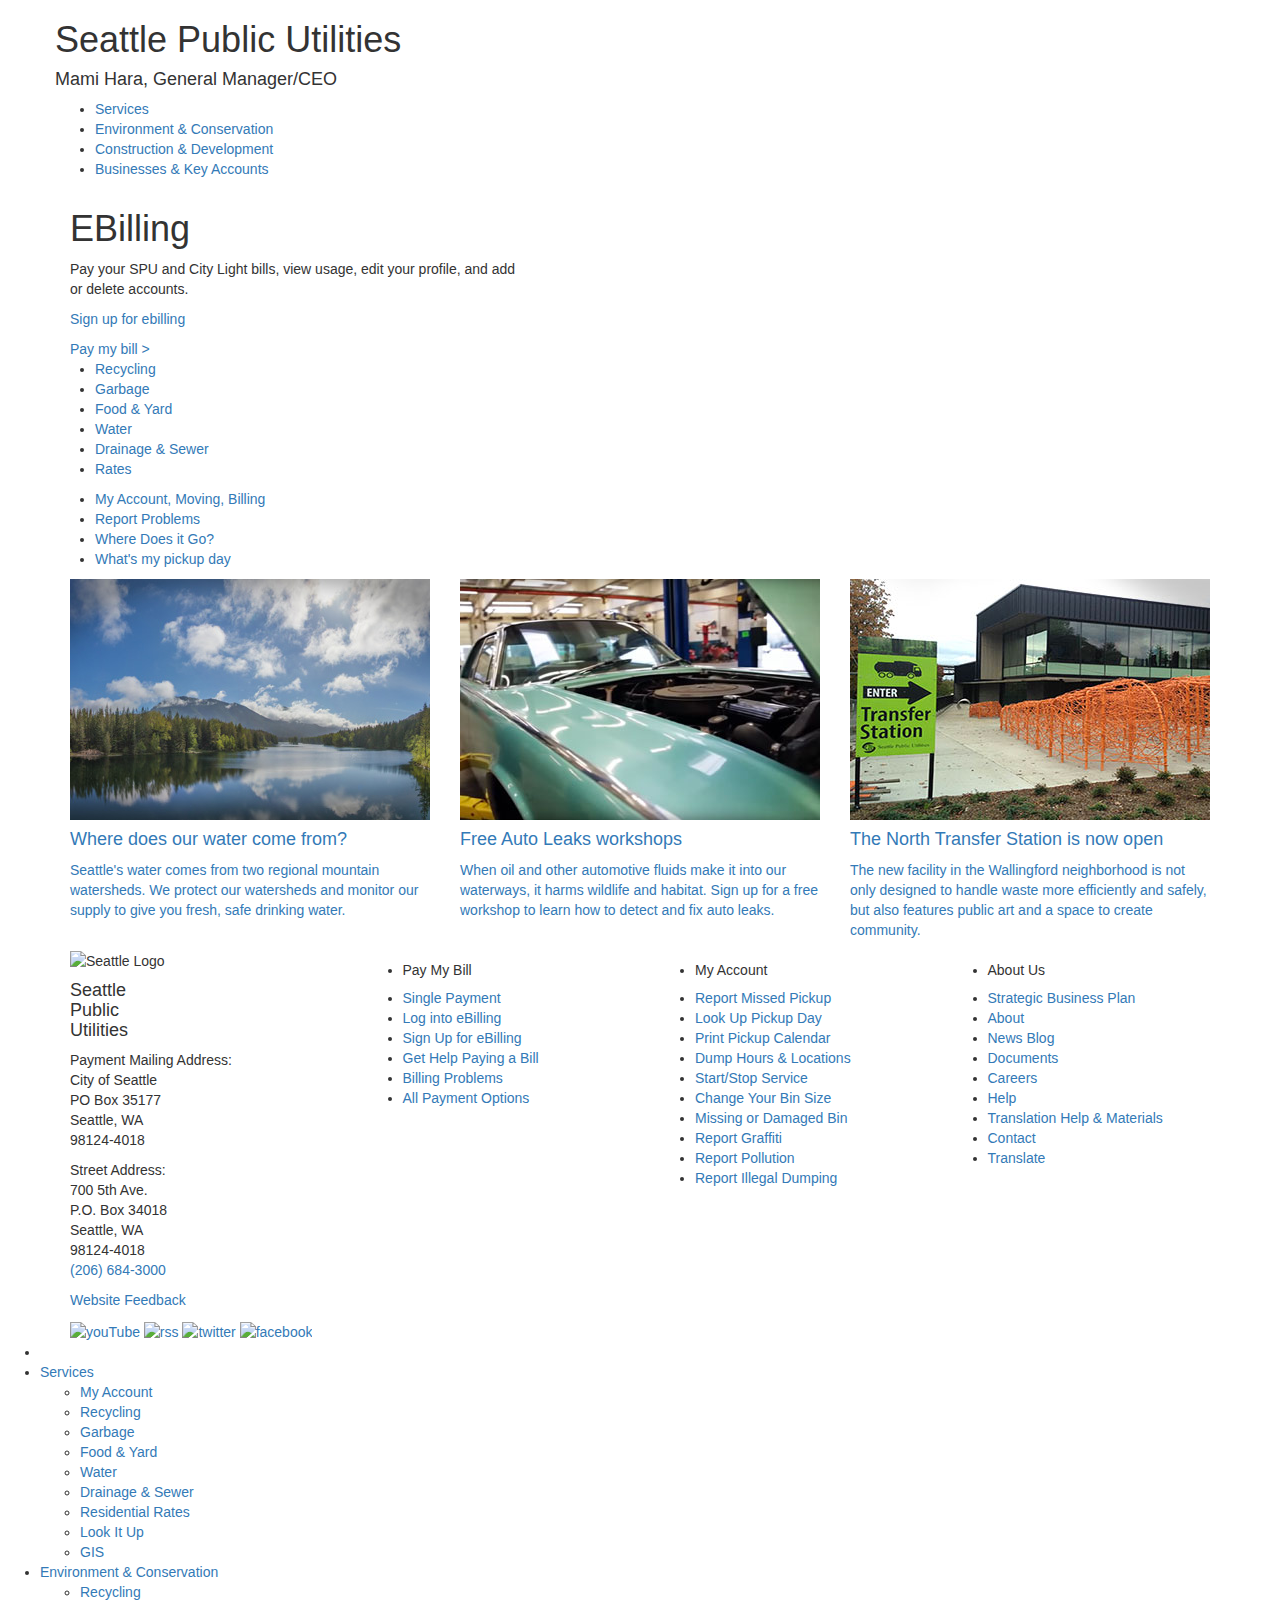
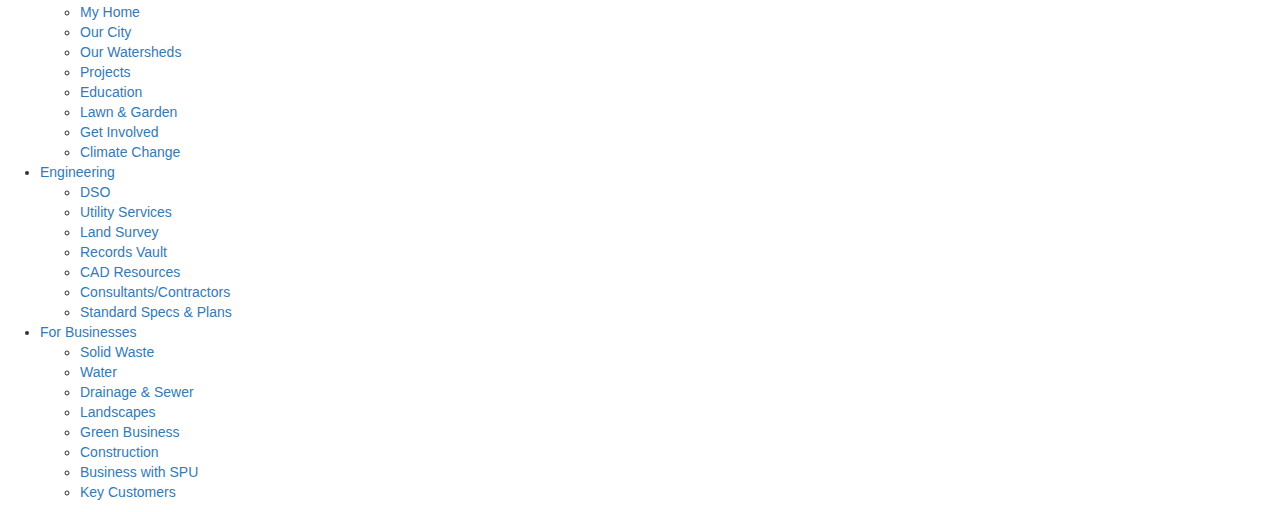
==== index.html @ 9b3a5e85 "nevermind" ====
<!doctype html>
<!--[if lt IE 7]>      <html class="no-js lt-ie9 lt-ie8 lt-ie7" lang=""> <![endif]-->
<!--[if IE 7]>         <html class="no-js lt-ie9 lt-ie8" lang=""> <![endif]-->
<!--[if IE 8]>         <html class="no-js lt-ie9" lang=""> <![endif]-->
<html class="no-js" lang="en-us">
    <head>
        <meta charset="utf-8">
        <meta http-equiv="X-UA-Compatible" content="IE=edge,chrome=1">
        <meta name="viewport" content="width=device-width, initial-scale=1">
        <title>Seattle Public Utilities</title>
        <link rel="stylesheet" href="css/bootstrap.min.css">
        <link rel="stylesheet" href="css/bootstrap-theme.min.css">
        <link rel="stylesheet" href="css/main.css">
        <script type="text/javascript">
            window.jQuery || document.write('<script src="js/vendor/jquery-1.11.2.min.js"><\/script>');
            document.documentElement.className = document.documentElement.className.replace(/\bno-js\b/,'js');
        </script>
        <script src="js/vendor/bootstrap.min.js"></script>
        <script src="js/main.js"></script>
        <script src="https://cdn.optimizely.com/js/6109641258.js"></script>
        <script>
            (function(i,s,o,g,r,a,m){i['GoogleAnalyticsObject']=r;i[r]=i[r]||function(){
            (i[r].q=i[r].q||[]).push(arguments)},i[r].l=1*new Date();a=s.createElement(o),
            m=s.getElementsByTagName(o)[0];a.async=1;a.src=g;m.parentNode.insertBefore(a,m)
            })(window,document,'script','//www.google-analytics.com/analytics.js','ga');

            ga('create', 'UA-32574490-1','seattle.gov');
            ga('create', 'UA-42479108-1','seattle.gov', {'name': 'rollup'});
            // Optimizely Universal Analytics Integration
            window.optimizely = window.optimizely || [];
            window.optimizely.push("activateUniversalAnalytics");
            ga('send', 'pageview');  // spu
            ga('rollup.send', 'pageview');  // Send pageview to rollup tracker.
        </script>
        <!--[if lt IE 9]>
            <script src="http://seattle.gov/util/html5shiv.googlecode.com/svn/trunk/html5.js"></script>
            <script>window.html5 || document.write('<script src="http://seattle.gov/utils/vendor/html5shiv.js"><\/script>')</script>
        <![endif]-->
    </head>
    <body>
        <!--[if lt IE 8]>
            <p class="browserupgrade">You are using an <strong>outdated</strong> browser. Please <a href="http://browsehappy.com/">upgrade your browser</a> to improve your experience.</p>
        <![endif]-->
        <div id="govHeader">
            <div class="container">
                <div class="row hidden-xs">
                    <!--#include virtual="/common/seattleHeader_960.inc"-->
                    <script>
                        //seattle.gov department search
                        $(document).ready(function() {
                            try {
                                whichDept = 'SPU';  //this var is used to pass a unique department identifier to the Google search toggle 
                                whichStyle = 'spu_frontend';
                                $('#deptCollection').prop('checked', true);
                                changeFilter('Dept'); 
                            }
                            catch(e) {
                            }
                        });
                    </script>
                </div>
                <div class="row visible-xs">
                    <div class="col-xs-3" id="govLink">
                        <a href="//www.seattle.gov">Seattle.gov</a>
                    </div>
                </div>
            </div>
        </div>
        <div id="deptHeader">
            <div class="container">
                <div class="row hidden-xs">
                    <div id="director" class="">
                        <h1>Seattle Public Utilities</h1>
                        <h4 class="hidden-sm hidden-xs">Mami Hara, General Manager/CEO</h4>
                    </div>
                    <div  id="primaryNav" class="">
                        <ul class="caps">
                            <li>
                                <a href="services.html">Services</a>
                            </li>
                            <li>
                                <a href="environmentConservation.html">Environment & Conservation</a>
                            </li>
                            <li>
                                <a href="constructionDevelopment.html">Construction & Development</a>
                            </li>
                            <li>
                                <a href="businessesKeyAccounts.html">Businesses & Key Accounts</a>
                            </li>
                        </ul>
                    </div>
                </div>
                <div class="visible-xs">
                    <div class="row">
                        <div class="col-xs-8">
                            <h3>Seattle Public Utilities</h3>
                        </div>
                        <div class="col-xs-4">
                            <a href="http://seattle.gov/util"><span class="fa fa-home fa-3x"><span class="sr-only">Home</span></span></a>
                            <a href="#" id="hamMenuLink"><img id="menuIcon" class="" src="img/menu.svg" alt="menu icon" /></a>
                        </div>
                    </div>
                    <div class="row">
                        <div class="col-xs-12">
                            <form class="form-inline" role="search" method="get" action="http://find.seattle.gov/search">
                                <div id="q" class="input-group">
                                    <label for="qS" class="sr-only">Search</label>
                                    <input id="qS" type="text" class="form-control" name="q" placeholder="What do you need help with?" aria-labeledby="searchButton">
                                    <span class="input-group-btn">
                                        <button id="searchButton" type="submit" class="btn" name="btnSearch" value="Search" onclick="document.forms['googleSearch'].submit()"><span class="fa fa-search"><span class="sr-only">Search</span></span></button>                            
                                    </span>                                                                                              
                                    <input type="hidden" name="client" value="cos_frontend">
                                    <input type="hidden" name="proxystylesheet" value="cos_frontend">
                                    <input type="hidden" name="output" value="xml_no_dtd">
                                </div>
                            </form>
                        </div>
                    </div>
                </div>
            </div>
        </div>
        <div id="main">
            <div class="container">
                <div class="row">
                    <!-- ### start Red Box 
                    <div id="alert" class="col-lg-5 col-md-8">
                        <div id="redbox">
                            <h5>Customer Service Calls</h5>
                            <p>
                                You may experience longer than normal wait times while we transition to our new <a href="http://www.seattle.gov/util/NewBillingSystem/index.htm">customer information and billing system.</a>
                            </p>
                            <h5>Closed Account Bills</h5>
                            <p>
                                My account is closed. <a href="http://www.seattle.gov/util/MyServices/MyAccount/PaymentsandBills/index.htm">Why have I received a bill?</a>
                            </p>
                        </div>
                    </div>
                    ### end Red Box-->
                    <div id="ebill" class="col-lg-5 col-md-8 hidden-xs">
                        <div id="signup">
                            <h1>EBilling</h1>
                            <p>Pay your SPU and City Light bills, view usage,
                            edit your profile, and add or delete accounts.</p>
                            <p><a href="https://secure8.i-doxs.net/SeattleUtilities/Enroll.aspx" target="_blank" class="caps">Sign up <span class="longText">for ebilling</span></a></p>
                        </div>
                        <div id="pay">
                            <a href="https://secure8.i-doxs.net/SeattleUtilities/default.aspx" target="_blank" class="caps">Pay my bill &gt;</a>
                        </div>
                    </div>
                </div>
                <div id="nav-xs" class="col-xs-12 visible-xs">
                    <ul class="nav nav-stacked caps">
                        <li>
                            <a class="pmb" href="https://secure8.i-doxs.net/SeattleUtilities/default.aspx">Pay my bill</a>
                        </li>
                        <li>
                            <a class="sue" href="https://secure8.i-doxs.net/SeattleUtilities/Enroll.aspx">Sign up for ebilling</a>
                        </li>
                        <li>
                            <a href="http://www.seattle.gov/util/MyServices/MyAccount/index.htm">My account, billing & payments</a>
                            <ul class="nav">
                                <li>
                                    <a href="https://secure8.i-doxs.net/SeattleUtilities/default.aspx" target="_blank">Single payment</a>
                                </li>
                                <li>
                                    <a href="http://www.seattle.gov/util/MyServices/MyAccount/index.htm">All payment options</a>
                                </li>
                                <li>
                                    <a href="http://www.seattle.gov/util/MyServices/MyAccount/PaymentsandBills/LoginSignupPaperlessBilling/FAQsPaperlessBilling/index.htm">Online payment basics</a>
                                </li>
                                <li>
                                    <a href="http://www.seattle.gov/util/MyServices/MyAccount/MyBillSeemsTooHigh/index.htm">Billing problems</a>
                                </li>
                                <li>
                                    <a href="http://www.seattle.gov/util/MyServices/MyAccount/PaymentsandBills/Walk-inPaymentLocations/index.htm">Walk-in payment locations</a>
                                </li>
                                <li>
                                    <a href="http://www.seattle.gov/util/MyServices/MyAccount/GetHelpwithUtilityBill/index.htm">Help paying my bill</a>
                                </li>
                                <li>
                                    <a href="http://www.seattle.gov/util/MyServices/Recycling/LookUpCollectionDay/index.htm">Look up collection day</a>
                                </li>
                                <li>
                                    <a href="http://www.seattle.gov/util/MyServices/Garbage/HouseResidentsGarbage/ExtraorBulkyGarbage/index.htm">Extra or bulky garbage</a>
                                </li>
                                <li>
                                    <a href="http://www.seattle.gov/util/MyServices/Garbage/DumpTransferStation/index.htm">Dump hours &amp; locations</a>
                                </li>
                                <li>
                                    <a href="http://www.seattle.gov/util/MyServices/MyAccount/Moving_Change_Your_Account/NewCustomerRequirements/index.htm">New customer information</a>
                                </li>
                                <li>
                                    <a href="http://www.seattle.gov/util/MyServices/MyAccount/Moving_Change_Your_Account/index.htm">Start/stop service</a>
                                </li>
                                <li>
                                    <a href="http://www.seattle.gov/util/MyServices/Garbage/ChangeBinSize/">Change bin size</a>
                                </li>
                            </ul>
                        </li>
                        <li>
                            <a href="http://www.seattle.gov/util/HelpFAQs/index.htm">Report problems</a>
                            <ul class="nav">
                                <li>
                                    <a href="http://www.seattle.gov/util/MyServices/Garbage/ReportMissedCollection/index.htm">Report missed collection</a>
                                </li>
                                <li>
                                    <a href="http://www.seattle.gov/util/MyServices/Garbage/MissingorDamagedBin/index.htm">Missing or damaged bin</a>
                                </li>
                                <li>
                                    <a href="http://www.seattle.gov/util/EnvironmentConservation/OurCity/ReportPollution/index.htm">Report pollution</a>
                                </li>
                                <li>
                                    <a href="http://www2.seattle.gov/util/forms/pluggedDrain/">Report a plugged storm drain</a>
                                </li>
                                <li>
                                    <a href="https://seattle-csrprodcwi.motorolasolutions.com/ServiceRequest.mvc/SRIntakeStep2?id=PUGRAFFI" target="_blank">Report graffiti</a>
                                </li>
                                <li>
                                    <a href="https://seattle-csrprodcwi.motorolasolutions.com/ServiceRequest.mvc/SRIntakeStep2?id=PUILDUMP" target="_blank">Report illegal dumping</a>
                                </li>
                            </ul>
                        </li>
                        <li>
                            <a href="http://www.seattle.gov/util/MyServices/LookItUpWhatsAccepted/index.htm">Where Does it Go?</a>
                        </li>
                    </ul>
                    <ul class="nav nav-stacked caps">
                        <li>
                            <a href="http://www.seattle.gov/util/MyServices/Recycling/LookUpCollectionDay/index.htm">What's my pickup day</a>
                        </li>
                        <li>
                            <a href="services.html">Services</a>
                        </li>
                        <li>
                            <a href="environmentConservation.html">Environment & conservation</a>
                        </li>
                        <li>
                            <a href="constructionDevelopment.html">Construction & development</a>
                        </li>
                        <li>
                            <a href="businessesKeyAccounts.html">Businesses & key accounts</a>
                        </li>
                    </ul>
                </div>
                <div class="row hidden-xs">
                    <div id="navbar">
                        <ul class="caps" id="services">
                            <li>
                                <a href="http://www.seattle.gov/util/MyServices/Recycling">Recycling</a>
                            </li>
                            <li>
                                <a href="http://www.seattle.gov/util/MyServices/Garbage">Garbage</a>
                            </li>
                            <li>
                                <a href="http://www.seattle.gov/util/MyServices/FoodYard">Food & Yard</a>
                            </li>
                            <li>
                                <a href="http://www.seattle.gov/util/MyServices/Water">Water</a>
                            </li>
                            <li>
                                <a href="http://www.seattle.gov/util/MyServices/DrainageSewer">Drainage & Sewer</a>
                            </li>
                            <li>
                               <a href="http://www.seattle.gov/util/MyServices/Rates">Rates</a>
                            </li>
                        </ul>
                        <ul class="caps" id="trans">
                            <li id="navAcct">
                                <a href="#" data-toggle="dropdown" aria-haspopup="true" aria-expanded="false">My Account, Moving, Billing</a>
                                    <ul id="acctDrop" class="dropdown-menu" aria-labelledby="navAcct">
                                        <li>
                                            <a href="https://secure8.i-doxs.net/SeattleUtilities/default.aspx" target="_blank">Single payment</a>
                                        </li>
                                        <li>
                                            <a href="http://www.seattle.gov/util/MyServices/MyAccount/index.htm">All payment options</a>
                                        </li>
                                        <li>
                                            <a href="http://www.seattle.gov/util/MyServices/MyAccount/PaymentsandBills/LoginSignupPaperlessBilling/FAQsPaperlessBilling/index.htm">Online payment basics</a>
                                        </li>
                                        <li>
                                            <a href="http://www.seattle.gov/util/MyServices/MyAccount/MyBillSeemsTooHigh/index.htm">Billing problems</a>
                                        </li>
                                        <li>
                                            <a href="http://www.seattle.gov/util/MyServices/MyAccount/PaymentsandBills/Walk-inPaymentLocations/index.htm">Walk-in payment locations</a>
                                        </li>
                                        <li>
                                            <a href="http://www.seattle.gov/util/MyServices/MyAccount/GetHelpwithUtilityBill/index.htm">Help paying my bill</a>
                                        </li>
                                        <li>
                                            <a href="http://www.seattle.gov/util/MyServices/Recycling/LookUpCollectionDay/index.htm">Look up collection day</a>
                                        </li>
                                        <li>
                                            <a href="http://www.seattle.gov/util/MyServices/Garbage/HouseResidentsGarbage/ExtraorBulkyGarbage/index.htm">Extra or bulky garbage</a>
                                        </li>
                                        <li>
                                            <a href="http://www.seattle.gov/util/MyServices/Garbage/DumpTransferStation/index.htm">Dump hours & locations</a>
                                        </li>
                                        <li>
                                            <a href="http://www.seattle.gov/util/MyServices/MyAccount/Moving_Change_Your_Account/NewCustomerRequirements/index.htm">New customer information</a>
                                        </li>
                                        <li>
                                            <a href="http://www.seattle.gov/util/MyServices/MyAccount/Moving_Change_Your_Account/index.htm">Start/stop service</a>
                                        </li>
                                        <li>
                                            <a href="http://www.seattle.gov/util/MyServices/Garbage/ChangeBinSize/">Change bin size</a>
                                        </li>
                                    </ul>
                            </li>
                            <li id="navReport">
                                <a href="#" data-toggle="dropdown" aria-haspopup="true" aria-expanded="false">Report Problems</a>
                                <ul id="reportDrop" class="dropdown-menu" aria-labelledby="navReport">
                                    <li>
                                        <a href="http://www.seattle.gov/util/MyServices/Garbage/ReportMissedCollection/index.htm">Report missed collection</a>
                                    </li>
                                    <li>
                                        <a href="http://www.seattle.gov/util/MyServices/Garbage/MissingorDamagedBin/index.htm">Missing or damaged bin</a>
                                    </li>
                                    <li>
                                        <a href="http://www.seattle.gov/util/EnvironmentConservation/OurCity/ReportPollution/index.htm">Report pollution</a>
                                    </li>
                                    <li>
                                        <a href="http://www2.seattle.gov/util/forms/pluggedDrain/">Report a plugged storm drain</a>
                                    </li>
                                    <li>
                                        <a href="https://seattle-csrprodcwi.motorolasolutions.com/ServiceRequest.mvc/SRIntakeStep2?id=PUGRAFFI" target="_blank">Report graffiti</a>
                                    </li>
                                    <li>
                                        <a href="https://seattle-csrprodcwi.motorolasolutions.com/ServiceRequest.mvc/SRIntakeStep2?id=PUILDUMP" target="_blank">Report illegal dumping</a>
                                    </li>
                                </ul>
                            </li>
                            <li id="navRid" >
                                <a href="http://www.seattle.gov/util/MyServices/LookItUpWhatsAccepted/index.htm">Where Does it Go?</a>
                            </li>
                            <li id="navPick">
                                <a href="http://www.seattle.gov/util/MyServices/Recycling/LookUpCollectionDay/index.htm">What's my pickup day</a>
                            </li>
                        </ul>
                    </div>
                </div>
            </div>
        </div>
        <div id="promo">
            <div class="container">
                <div class="row">
                    <div class="col-sm-4 item">
                        <a href="http://www.seattle.gov/util/MyServices/Water/AbouttheWaterSystem/WaterSystemOverview/index.htm">
                            <img src="img/promo1.jpg" />
                            <h4>Where does our water come from?</h4>
                            <p class="hidden-sm hidden-xs">
                                Seattle's water comes from two regional mountain watersheds. We protect our watersheds and monitor our supply to give you fresh, safe drinking water.
                            </p>
                        </a>
                    </div>
                    <div class="col-sm-4 item">
                        <a href="http://www.seattle.gov/util/EnvironmentConservation/MyHome/PreventPollution/AutoLeaks/index.htm">
                            <img src="img/promo2.jpg" alt="A car with a popped hood sitting in a shop" />
                            <h4>Free Auto Leaks workshops</h4>
                            <p class="hidden-sm hidden-xs">
                                When oil and other automotive fluids make it into our waterways, it harms wildlife and habitat. Sign up for a free workshop to learn how to detect and fix auto leaks. 
                            </p>
                        </a>
                    </div>
                    <div class="col-sm-4 item">
                        <a href="http://www.seattle.gov/util/MyServices/Garbage/DumpTransferStation/NorthStation/index.htm">
                            <img src="img/promo3.jpg" alt="North Transfer Station entrance and permanent public art" />
                            <h4>The North Transfer Station is now open</h4>
                            <p class="hidden-sm hidden-xs">
                                The new facility in the Wallingford neighborhood is not only designed to handle waste more efficiently and safely, but also features public art and a space to create community. 
                            </p>
                        </a>
                    </div>
                </div>
            </div>
        </div>
        <!--div id="sbp-promo">
            <div class="container">
                <div class="row">
                    <div class="col-sm-4 item">
                        <a href="#">
                            <img src="img/promo-sbp.jpg" alt="Seattle skyline" />
                        </a>
                    </div>
                    <div class="col-sm-8">
                        <a href="#">
                            <h4>Strategic Business Plan Update 2017</h4>
                            <p class="hidden-xs">
                                Maecenas tempor efficitur ante ut tempor. Quisque rutrum dolor varius, dapibus eros at, vehicula arcu. Nam arcu nisl, sagittis ut ornare ut, commodo ac augue. Etiam vehicula ac felis sit amet rhoncus. Praesent arcu lectus, fringilla non semper vel, porttitor eget elit. Quisque enim ex, facilisis ut est id, varius aliquam risus. Curabitur fringilla tortor a interdum sollicitudin. Fusce porttitor nibh libero, ac vulputate eros interdum eu. Curabitur quis scelerisque mi.
                            </p>
                            <p class="hidden-xs">
                                Sed nisi odio, fringilla ut risus non, rhoncus fermentum mi. Etiam id fringilla nibh. Suspendisse sit amet urna urna. Curabitur commodo feugiat posuere. Nunc rutrum consectetur magna id pellentesque. Sed augue leo, faucibus quis mattis nec, finibus id.
                            </p>
                            <p class="hidden-xs">
                                Nunc lacus magna, congue quis nulla tristique, tristique dictum lorem. Nunc id nulla vestibulum, luctus dui ac, hendrerit eros.
                            </p>
                        </a>
                    </div>
                </div>
            </div>
        </div-->
        <div id="footer">
            <div class="container">
                <div class="row">
                    <div id="branding" class="col-md-3">
                        <div class="row">
                            <div class="col-xs-12">
                                <img id="logo" src="http://www.seattle.gov/images/2015_img/logo_bw.png" alt="Seattle Logo">
                                <h4>
                                    Seattle<br>
                                    Public<br>
                                    Utilities
                                </h4>
                            </div>
                        </div>
                        <div class="row">
                            <div id="address" class="col-lg-12">        
                                <p>
                                    Payment Mailing Address:<br />
                                    City of Seattle<br />
                                    PO Box 35177<br />
                                    Seattle, WA<br />
                                    98124-4018
                                </p>
                                <p>
                                    Street Address:<br />
                                    700 5th Ave.<br />
                                    P.O. Box 34018<br />
                                    Seattle, WA<br />
                                    98124-4018<br />
                                    <a href="tel:206-684-3000" onclick="ga('send', 'event', 'phoneLink', 'click', 'Afooter');">(206) 684-3000</a>
                                </p>
                            </div>
                        </div>
                        <div id="socialMedia">
                            <p><a href="mailto:webteam.spu@seattle.gov">Website Feedback</a></p>
                            <a href="http://www.youtube.com/SeattleUtilities" target="_blank"><img alt="youTube" src="http://seattle.gov/util/cs/groups/public/@spu/documents/webproductionfile/3_036022.png"></a>                 
                            <a href="http://atyourservice.seattle.gov/feed/" target="_blank"><img alt="rss" src="http://seattle.gov/util/cs/groups/public/@spu/documents/webproductionfile/3_036024.png"></a>
                            <a href="http://twitter.com/seattlespu" target="_blank"><img alt="twitter" src="http://seattle.gov/util/cs/groups/public/@spu/documents/webproductionfile/3_036027.png"></a>
                            <a href="http://www.facebook.com/SeattlePublicUtilities" target="_blank"><img alt="facebook" src="http://seattle.gov/util/cs/groups/public/@spu/documents/webproductionfile/3_036023.png"></a>
                        </div>
                    </div>
                    <div class="col-md-3 footerCat">
                        <ul>
                            <li>
                                <h5 class="caps">Pay My Bill</h5>
                            </li>
                            <li>
                                <a target="_blank" href="https://secure8.i-doxs.net/SeattleUtilities/default.aspx">Single Payment</a>
                            </li>
                            <li>
                                <a href="https://secure8.i-doxs.net/SeattleUtilities/default.aspx" target="_blank">Log into eBilling</a>
                            </li>
                            <li>
                                <a target="_blank" href="https://secure8.i-doxs.net/SeattleUtilities/Enroll.aspx">Sign Up for eBilling</a>
                            </li>
                            <li>
                                <a href="http://www.seattle.gov/util/MyServices/MyAccount/GetHelpwithUtilityBill/index.htm">Get Help Paying a Bill</a>
                            </li>
                            <li>
                                <a href="http://www.seattle.gov/util/MyServices/MyAccount/MyBillSeemsTooHigh/index.htm">Billing Problems</a>
                            </li>
                            <li>
                                <a href="http://www.seattle.gov/util/MyServices/MyAccount/index.htm">All Payment Options</a>
                            </li>
                        </ul>
                    </div>
                    <div class="col-md-3 footerCat">
                        <ul>
                            <li>
                                <h5 class="caps">My Account</h5>
                            </li>
                            <li>
                                <a href="http://www.seattle.gov/util/MyServices/Garbage/ReportMissedCollection/index.htm">Report Missed Pickup</a>
                            </li>
                            <li>
                                <a href="http://www.seattle.gov/util/MyServices/Recycling/LookUpCollectionDay/index.htm">Look Up Pickup Day</a>
                            </li>
                            <li>
                                <a href="http://www.seattle.gov/util/warp/CollectionCalendar/Index?Print=true" target="_blank">Print Pickup Calendar</a>
                            </li>
                            <li>
                                <a href="http://www.seattle.gov/util/MyServices/Garbage/DumpTransferStation/index.htm">Dump Hours & Locations</a>
                            </li>
                            <li>
                                <a href="http://www.seattle.gov/util/MyServices/MyAccount/Moving_Change_Your_Account/index.htm">Start/Stop Service</a>
                            </li>
                            <li>
                                <a href="http://www.seattle.gov/util/MyServices/Garbage/ChangeBinSize/">Change Your Bin Size</a>
                            </li>
                            <li>
                                <a href="http://www.seattle.gov/util/MyServices/Garbage/MissingorDamagedBin/index.htm">Missing or Damaged Bin</a>
                            </li>
                            <li>
                                <a href="https://seattle-csrprodcwi.motorolasolutions.com/ServiceRequest.mvc/SRIntakeStep2?id=PUGRAFFI" target="_blank">Report Graffiti</a>
                            </li>
                            <li>
                                <a href="http://www.seattle.gov/util/EnvironmentConservation/OurCity/ReportPollution/index.htm">Report Pollution</a>
                            </li>
                            <li>
                                <a target="_blank" href="https://seattle-csrprodcwi.motorolasolutions.com/ServiceRequest.mvc/SRIntakeStep2?id=PUILDUMP">Report Illegal Dumping</a>
                            </li>
                        </ul>
                    </div>
                    <div class="col-md-3 footerCat">
                        <ul>
                            <li>
                                <h5 class="caps">About Us</h5>
                            </li>
                            <li>
                                <a href="http://www.seattle.gov/util/AboutUs/StrategicBusinessPlan/index.htm">Strategic Business Plan</a>
                            </li>
                            <li>
                                <a href="http://www.seattle.gov/util/AboutUs/index.htm">About</a>
                            </li>
                            <li>
                                <a href="http://atyourservice.seattle.gov/">News Blog</a>
                            </li>
                            <li>
                                <a href="http://www.seattle.gov/util/Documents/index.htm">Documents</a>
                            </li>
                            <li>
                                <a href="http://www.seattle.gov/util/AboutUs/Careers/index.htm">Careers</a>
                            </li>
                            <li>
                                <a href="http://www.seattle.gov/util/HelpFAQs/index.htm">Help</a>
                            </li>
                            <li>
                                <a href="http://www.seattle.gov/util/Translations/index.htm">Translation Help & Materials</a>
                            </li>
                            <li>
                                <a href="http://www.seattle.gov/util/AboutUs/ContactUs/index.htm">Contact</a>
                            </li>
                            <li>        
                                <a id="showTranslate" href="#">Translate</a>
                                <div id="gTranslate"></div>
                            </li>
                        </ul>
                    </div>
                </div>
            </div>
        </div>
        <div id="overlay" class=""></div>
        <div id="hamNavCont">
            <ul id="hamNav" role="navigation">
                <li class="dismiss">
                    <a href="#" ><span class="fa fa-times pull-right"><span class="sr-only">Close</span></span></a>
                </li>
                <li>        
                    <a href="services.html">Services</a>
                    <ul>                    
                        <li>        
                            <a href="http://www.seattle.gov/util/MyServices/MyAccount/index.htm">My Account</a>
                        </li>
                        
                        <li>        
                            <a href="http://www.seattle.gov/util/MyServices/Recycling">Recycling</a>
                        </li>
                        
                        <li>        
                            <a href="http://www.seattle.gov/util/MyServices/Garbage">Garbage</a>
                        </li>
                        
                        <li>        
                            <a href="http://www.seattle.gov/util/MyServices/FoodYard">Food &amp; Yard</a>
                        </li>
                        
                        <li>        
                            <a href="http://www.seattle.gov/util/MyServices/Water">Water</a>
                        </li>
                        
                        <li>        
                            <a href="http://www.seattle.gov/util/MyServices/DrainageSewer">Drainage &amp; Sewer</a>
                        </li>
                        
                        <li>        
                            <a href="http://www.seattle.gov/util/MyServices/Rates/index.htm">Residential Rates</a>
                        </li>
                        
                        <li>        
                            <a href="http://www.seattle.gov/util/MyServices/LookItUpWhatsAccepted/index.htm">Look It Up</a>
                        </li>
                        
                        <li>        
                            <a href="http://www.seattle.gov/util/MyServices/GIS/index.htm">GIS</a>
                        </li>
                    </ul>
                </li>   
                <li>        
                    <a href="environmentConservation.html">Environment &amp; Conservation</a>
                    <ul>
                        <li>        
                            <a href="http://www.seattle.gov/util/MyServices/Recycling">Recycling</a>
                        </li>
                        
                        <li>        
                            <a href="http://www.seattle.gov/util/EnvironmentConservation/MyHome/index.htm">My Home</a>
                        </li>
                        
                        <li>        
                            <a href="http://www.seattle.gov/util/EnvironmentConservation/OurCity/index.htm">Our City</a>
                        </li>
                        
                        <li>        
                            <a href="http://www.seattle.gov/util/EnvironmentConservation/OurWatersheds/index.htm">Our Watersheds</a>
                        </li>
                        
                        <li>        
                            <a href="http://www.seattle.gov/util/EnvironmentConservation/Projects/index.htm">Projects</a>
                        </li>
                        
                        <li>        
                            <a href="http://www.seattle.gov/util/EnvironmentConservation/Education/index.htm">Education</a>
                        </li>
                        
                        <li>        
                            <a href="http://www.seattle.gov/util/EnvironmentConservation/MyLawnGarden/index.htm">Lawn &amp; Garden</a>
                        </li>
                        
                        <li>        
                            <a href="http://www.seattle.gov/util/EnvironmentConservation/GetInvolved/index.htm">Get Involved</a>
                        </li>
                        
                        <li>        
                            <a href="http://www.seattle.gov/util/EnvironmentConservation/ClimateChangeProgram/index.htm">Climate Change</a>
                        </li>
                    </ul>
                </li>   
                <li>        
                    <a href="constructionDevelopment.html">Engineering</a>
                    <ul>
                        <li>        
                            <a href="http://www.seattle.gov/util/Engineering/DevelopmentServicesOffice/index.htm">DSO</a>
                        </li>
                        
                        <li>        
                            <a href="http://www.seattle.gov/util/Engineering/Obtain_Utility_Services/index.htm">Utility Services</a>
                        </li>
                        
                        <li>        
                            <a href="http://www.seattle.gov/util/Engineering/LandSurveyServices/index.htm">Land Survey</a>
                        </li>
                        
                        <li>        
                            <a href="http://www.seattle.gov/util/Engineering/Records_Vault/index.htm">Records Vault</a>
                        </li>
                        
                        <li>        
                            <a href="http://www.seattle.gov/util/Engineering/CAD_Resources/index.htm">CAD Resources</a>
                        </li>
                        
                        <li>        
                            <a href="http://www.seattle.gov/util/Engineering/Consulting_Resources/index.htm">Consultants/Contractors</a>
                        </li>
                        
                        <li>        
                            <a href="http://www.seattle.gov/util/Engineering/StandardSpecsPlans/index.htm">Standard Specs &amp; Plans</a>
                        </li>
                    </ul>
                </li>   
                <li>        
                    <a href="businessesKeyAccounts.html">For Businesses</a>
                    <ul>
                        <li>        
                            <a href="http://www.seattle.gov/util/ForBusinesses/SolidWaste/index.htm">Solid Waste</a>
                        </li>
                        
                        <li>        
                            <a href="http://www.seattle.gov/util/ForBusinesses/Water" title="Water For Businesses">Water</a>
                        </li>
                        
                        <li>        
                            <a href="http://www.seattle.gov/util/ForBusinesses/DrainageSewerBusinesses/index.htm" title="Drainage & Sewer for Businesses">Drainage &amp; Sewer</a>
                        </li>
                        
                        <li>        
                            <a href="http://www.seattle.gov/util/ForBusinesses/Landscapes/index.htm">Landscapes</a>
                        </li>
                        
                        <li>        
                            <a href="http://www.seattle.gov/util/ForBusinesses/GreenYourBusiness/index.htm">Green Business</a>
                        </li>
                        
                        <li>        
                            <a href="http://www.seattle.gov/util/ForBusinesses/Construction/index.htm">Construction</a>
                        </li>
                        
                        <li>        
                            <a href="http://www.seattle.gov/util/ForBusinesses/BusinesswithSPU/index.htm">Business with SPU</a>
                        </li>
                        
                        <li>        
                            <a href="http://www.seattle.gov/util/ForBusinesses/KeyAccounts/index.htm">Key Customers</a>
                        </li>
                    </ul>
                </li>
            </ul>
        </div>
    </body>
</html>
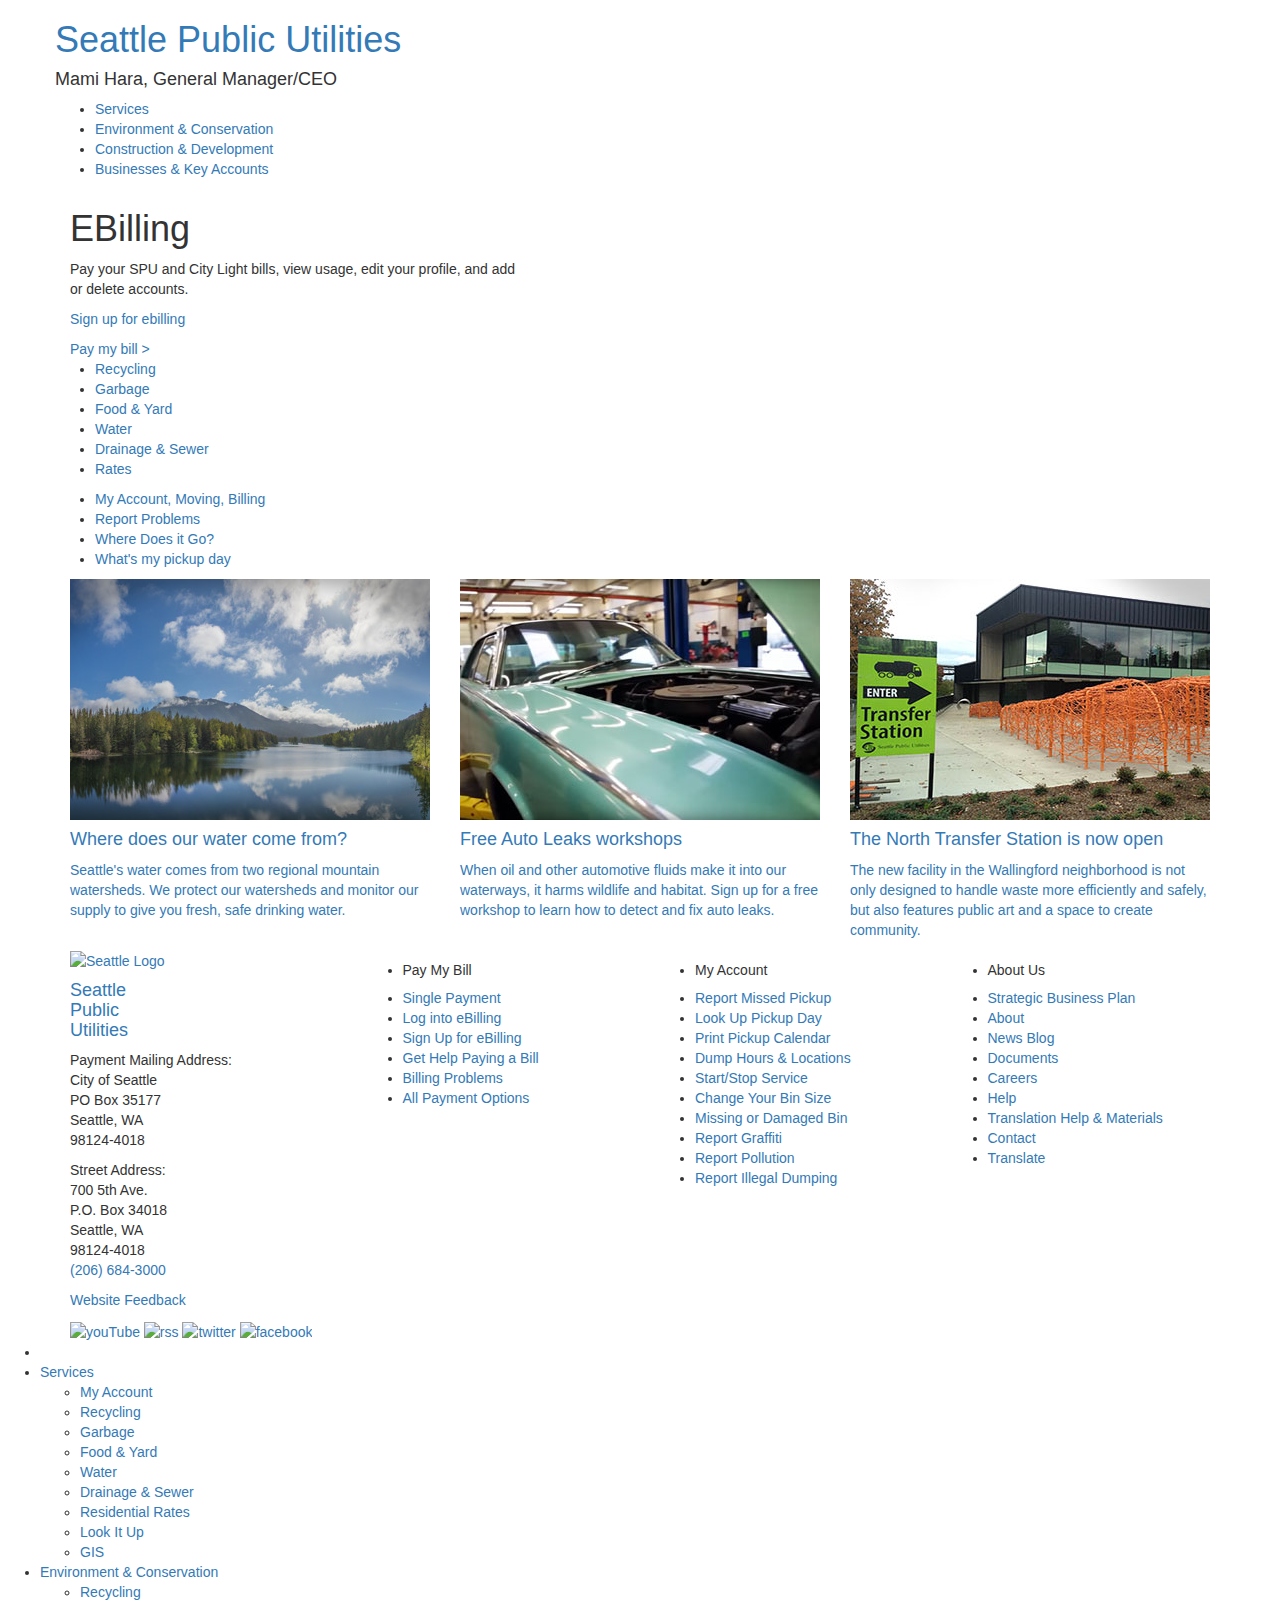
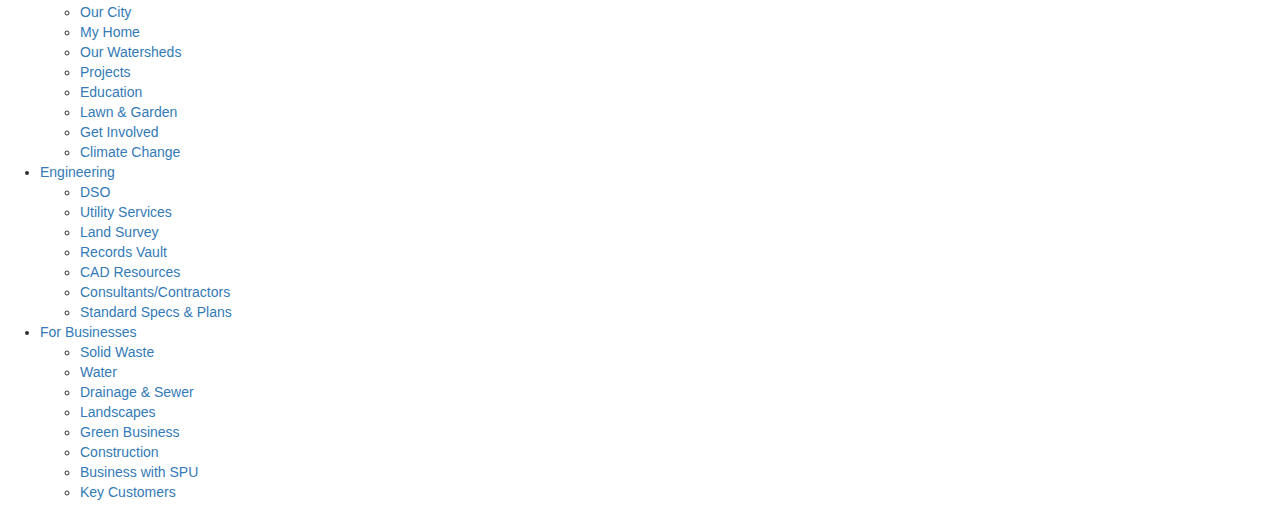
==== commit 3e8313b6: "Branding links and nav update" ====
--- a/index.html
+++ b/index.html
@@ -70,7 +70,7 @@
             <div class="container">
                 <div class="row hidden-xs">
                     <div id="director" class="">
-                        <h1>Seattle Public Utilities</h1>
+                        <h1><a href="http://www.seattle.gov/util/">Seattle Public Utilities</a></h1>
                         <h4 class="hidden-sm hidden-xs">Mami Hara, General Manager/CEO</h4>
                     </div>
                     <div  id="primaryNav" class="">
@@ -404,11 +404,12 @@
                     <div id="branding" class="col-md-3">
                         <div class="row">
                             <div class="col-xs-12">
-                                <img id="logo" src="http://www.seattle.gov/images/2015_img/logo_bw.png" alt="Seattle Logo">
-                                <h4>
+                                <a href="http://www.seattle.gov/util/"><img id="logo" src="http://www.seattle.gov/images/2015_img/logo_bw.png" alt="Seattle Logo"></a>
+                                <h4><a href="http://www.seattle.gov/util/">
                                     Seattle<br>
                                     Public<br>
                                     Utilities
+                                    </a>
                                 </h4>
                             </div>
                         </div>
@@ -591,13 +592,13 @@
                         <li>        
                             <a href="http://www.seattle.gov/util/MyServices/Recycling">Recycling</a>
                         </li>
-                        
+
+                        <li>        
+                            <a href="http://www.seattle.gov/util/EnvironmentConservation/OurCity/index.htm">Our City</a>
+                        </li>
+
                         <li>        
                             <a href="http://www.seattle.gov/util/EnvironmentConservation/MyHome/index.htm">My Home</a>
-                        </li>
-                        
-                        <li>        
-                            <a href="http://www.seattle.gov/util/EnvironmentConservation/OurCity/index.htm">Our City</a>
                         </li>
                         
                         <li>        
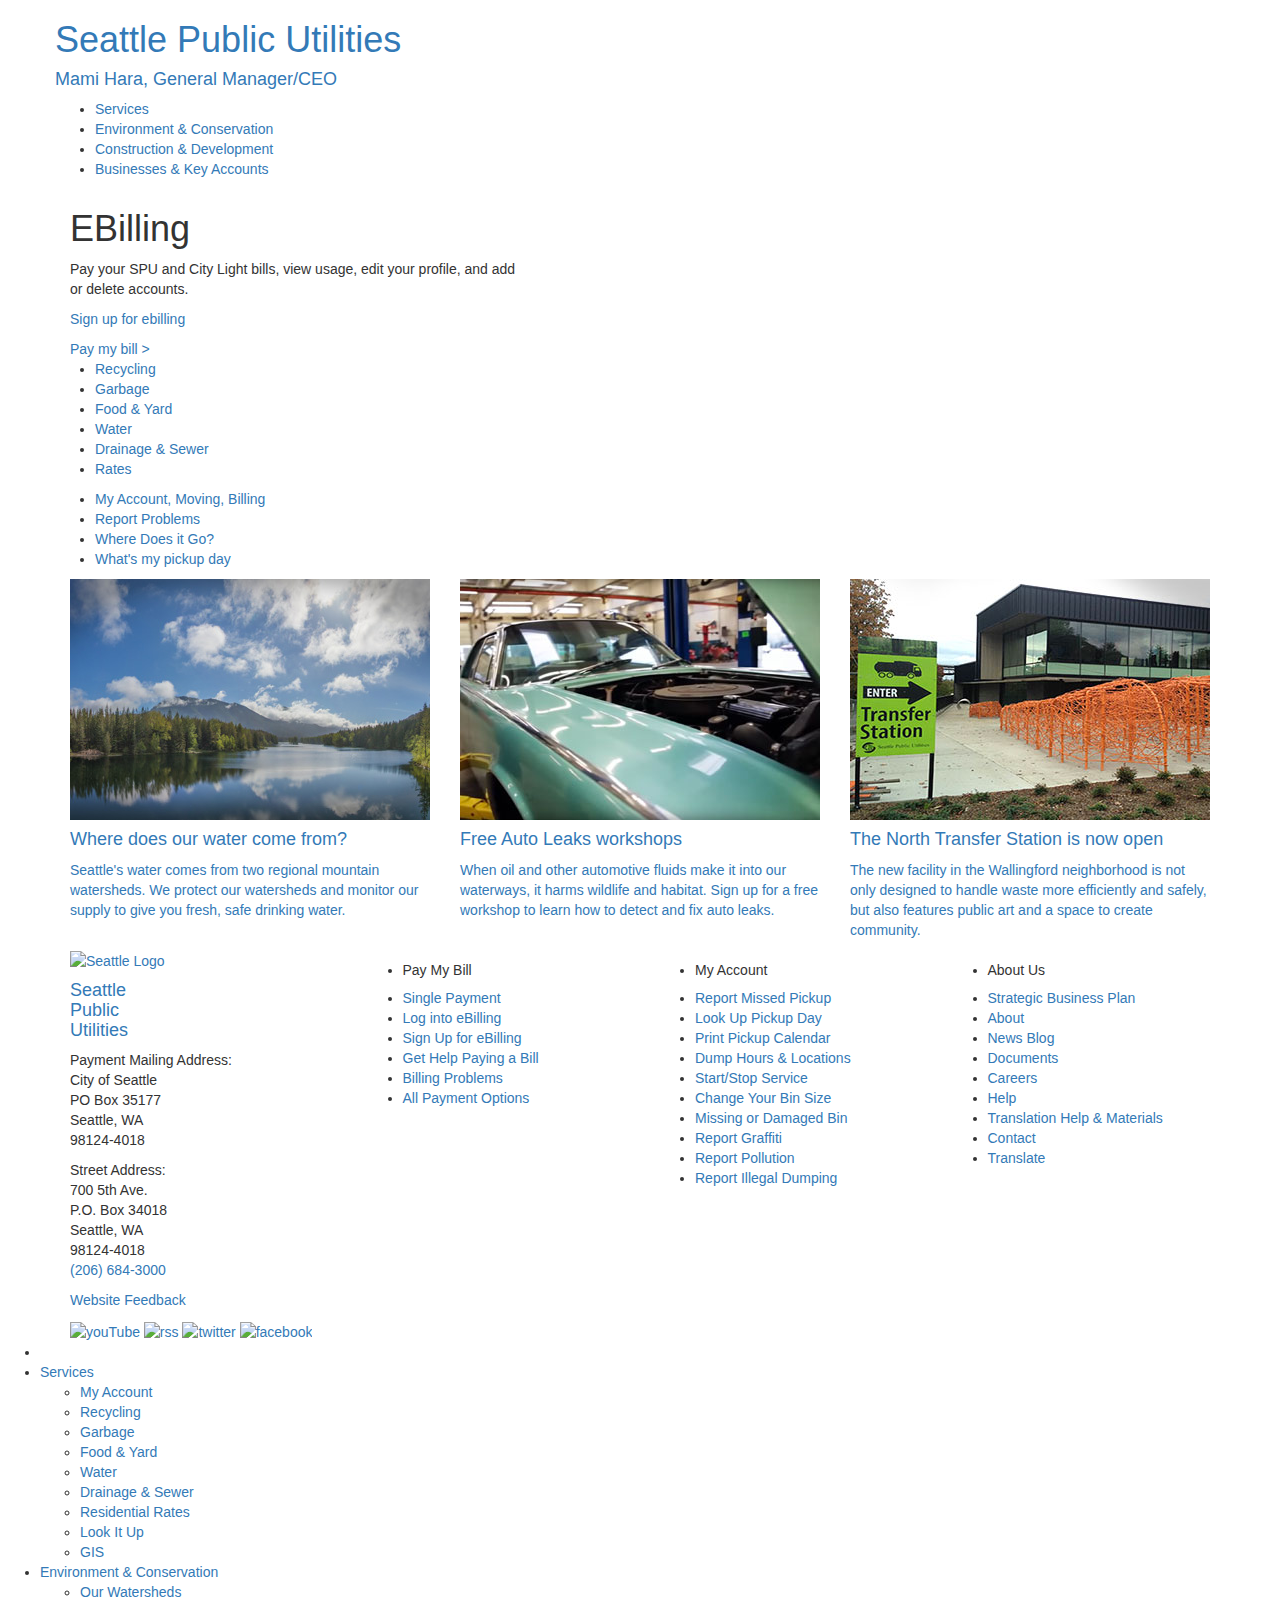
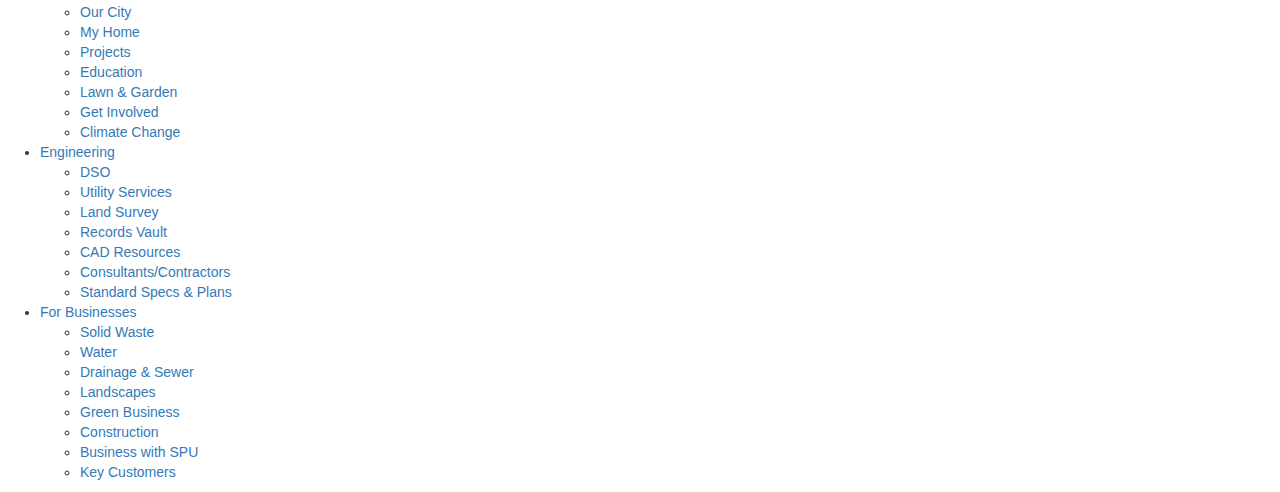
==== commit 2bdd3d85: "More link and nav update" ====
--- a/index.html
+++ b/index.html
@@ -71,7 +71,7 @@
                 <div class="row hidden-xs">
                     <div id="director" class="">
                         <h1><a href="http://www.seattle.gov/util/">Seattle Public Utilities</a></h1>
-                        <h4 class="hidden-sm hidden-xs">Mami Hara, General Manager/CEO</h4>
+                        <h4 class="hidden-sm hidden-xs"><a href="http://www.seattle.gov/util/">Mami Hara, General Manager/CEO</a></h4>
                     </div>
                     <div  id="primaryNav" class="">
                         <ul class="caps">
@@ -590,19 +590,15 @@
                     <a href="environmentConservation.html">Environment &amp; Conservation</a>
                     <ul>
                         <li>        
-                            <a href="http://www.seattle.gov/util/MyServices/Recycling">Recycling</a>
+                            <a href="http://www.seattle.gov/util/EnvironmentConservation/OurWatersheds/index.htm">Our Watersheds</a>
+                        </li>
+                        
+                        <li>        
+                            <a href="http://www.seattle.gov/util/EnvironmentConservation/OurCity/index.htm">Our City</a>
                         </li>
 
                         <li>        
-                            <a href="http://www.seattle.gov/util/EnvironmentConservation/OurCity/index.htm">Our City</a>
-                        </li>
-
-                        <li>        
                             <a href="http://www.seattle.gov/util/EnvironmentConservation/MyHome/index.htm">My Home</a>
-                        </li>
-                        
-                        <li>        
-                            <a href="http://www.seattle.gov/util/EnvironmentConservation/OurWatersheds/index.htm">Our Watersheds</a>
                         </li>
                         
                         <li>        
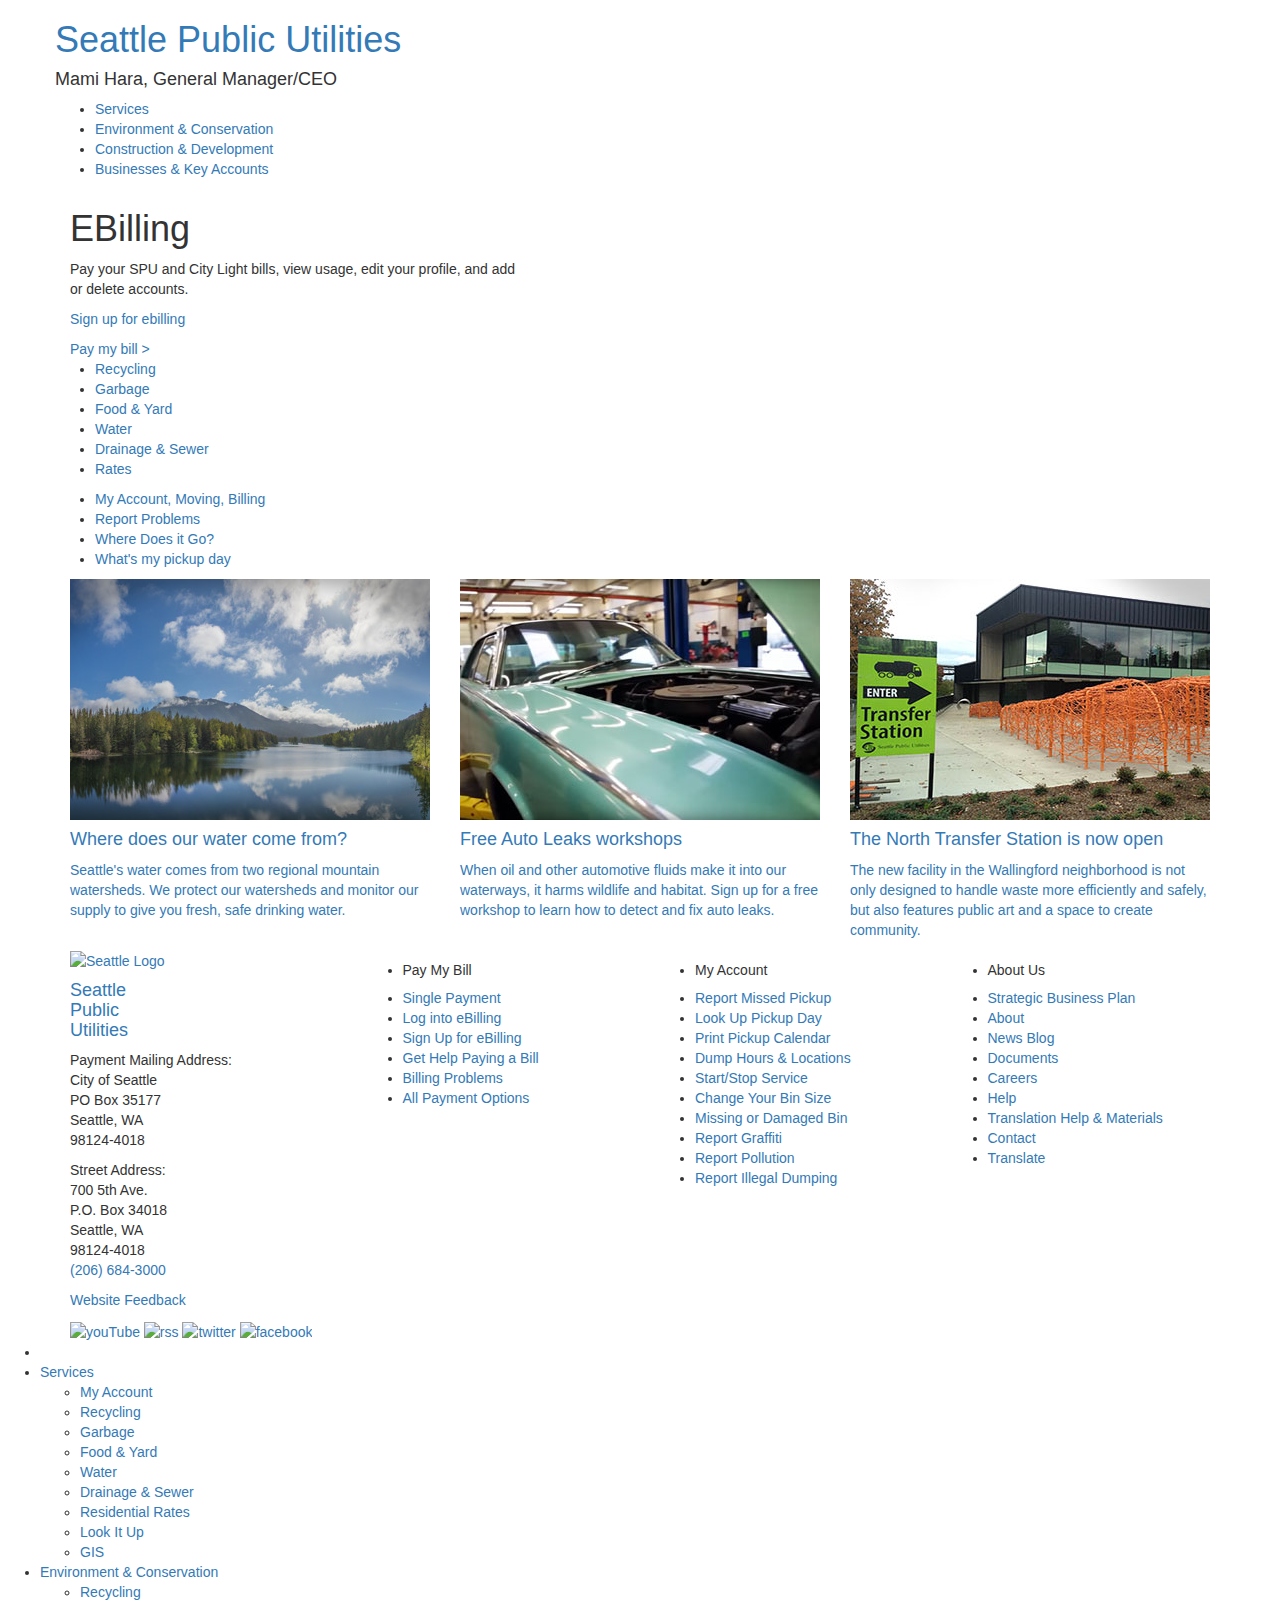
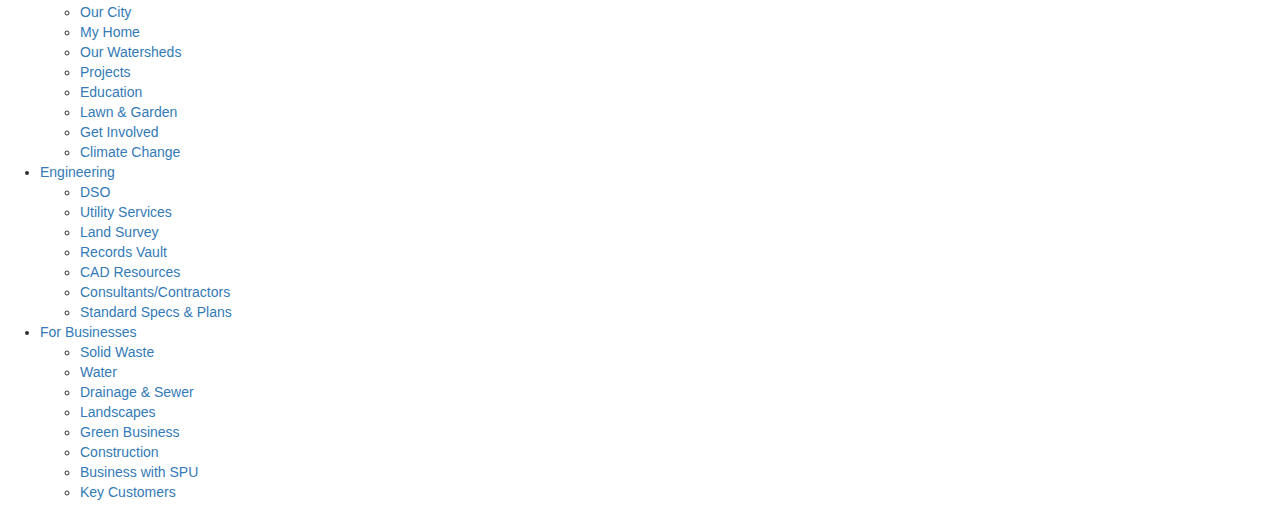
==== commit 50443646: "Revert "More link and nav update"" ====
--- a/index.html
+++ b/index.html
@@ -71,7 +71,7 @@
                 <div class="row hidden-xs">
                     <div id="director" class="">
                         <h1><a href="http://www.seattle.gov/util/">Seattle Public Utilities</a></h1>
-                        <h4 class="hidden-sm hidden-xs"><a href="http://www.seattle.gov/util/">Mami Hara, General Manager/CEO</a></h4>
+                        <h4 class="hidden-sm hidden-xs">Mami Hara, General Manager/CEO</h4>
                     </div>
                     <div  id="primaryNav" class="">
                         <ul class="caps">
@@ -590,15 +590,19 @@
                     <a href="environmentConservation.html">Environment &amp; Conservation</a>
                     <ul>
                         <li>        
+                            <a href="http://www.seattle.gov/util/MyServices/Recycling">Recycling</a>
+                        </li>
+
+                        <li>        
+                            <a href="http://www.seattle.gov/util/EnvironmentConservation/OurCity/index.htm">Our City</a>
+                        </li>
+
+                        <li>        
+                            <a href="http://www.seattle.gov/util/EnvironmentConservation/MyHome/index.htm">My Home</a>
+                        </li>
+                        
+                        <li>        
                             <a href="http://www.seattle.gov/util/EnvironmentConservation/OurWatersheds/index.htm">Our Watersheds</a>
-                        </li>
-                        
-                        <li>        
-                            <a href="http://www.seattle.gov/util/EnvironmentConservation/OurCity/index.htm">Our City</a>
-                        </li>
-
-                        <li>        
-                            <a href="http://www.seattle.gov/util/EnvironmentConservation/MyHome/index.htm">My Home</a>
                         </li>
                         
                         <li>        
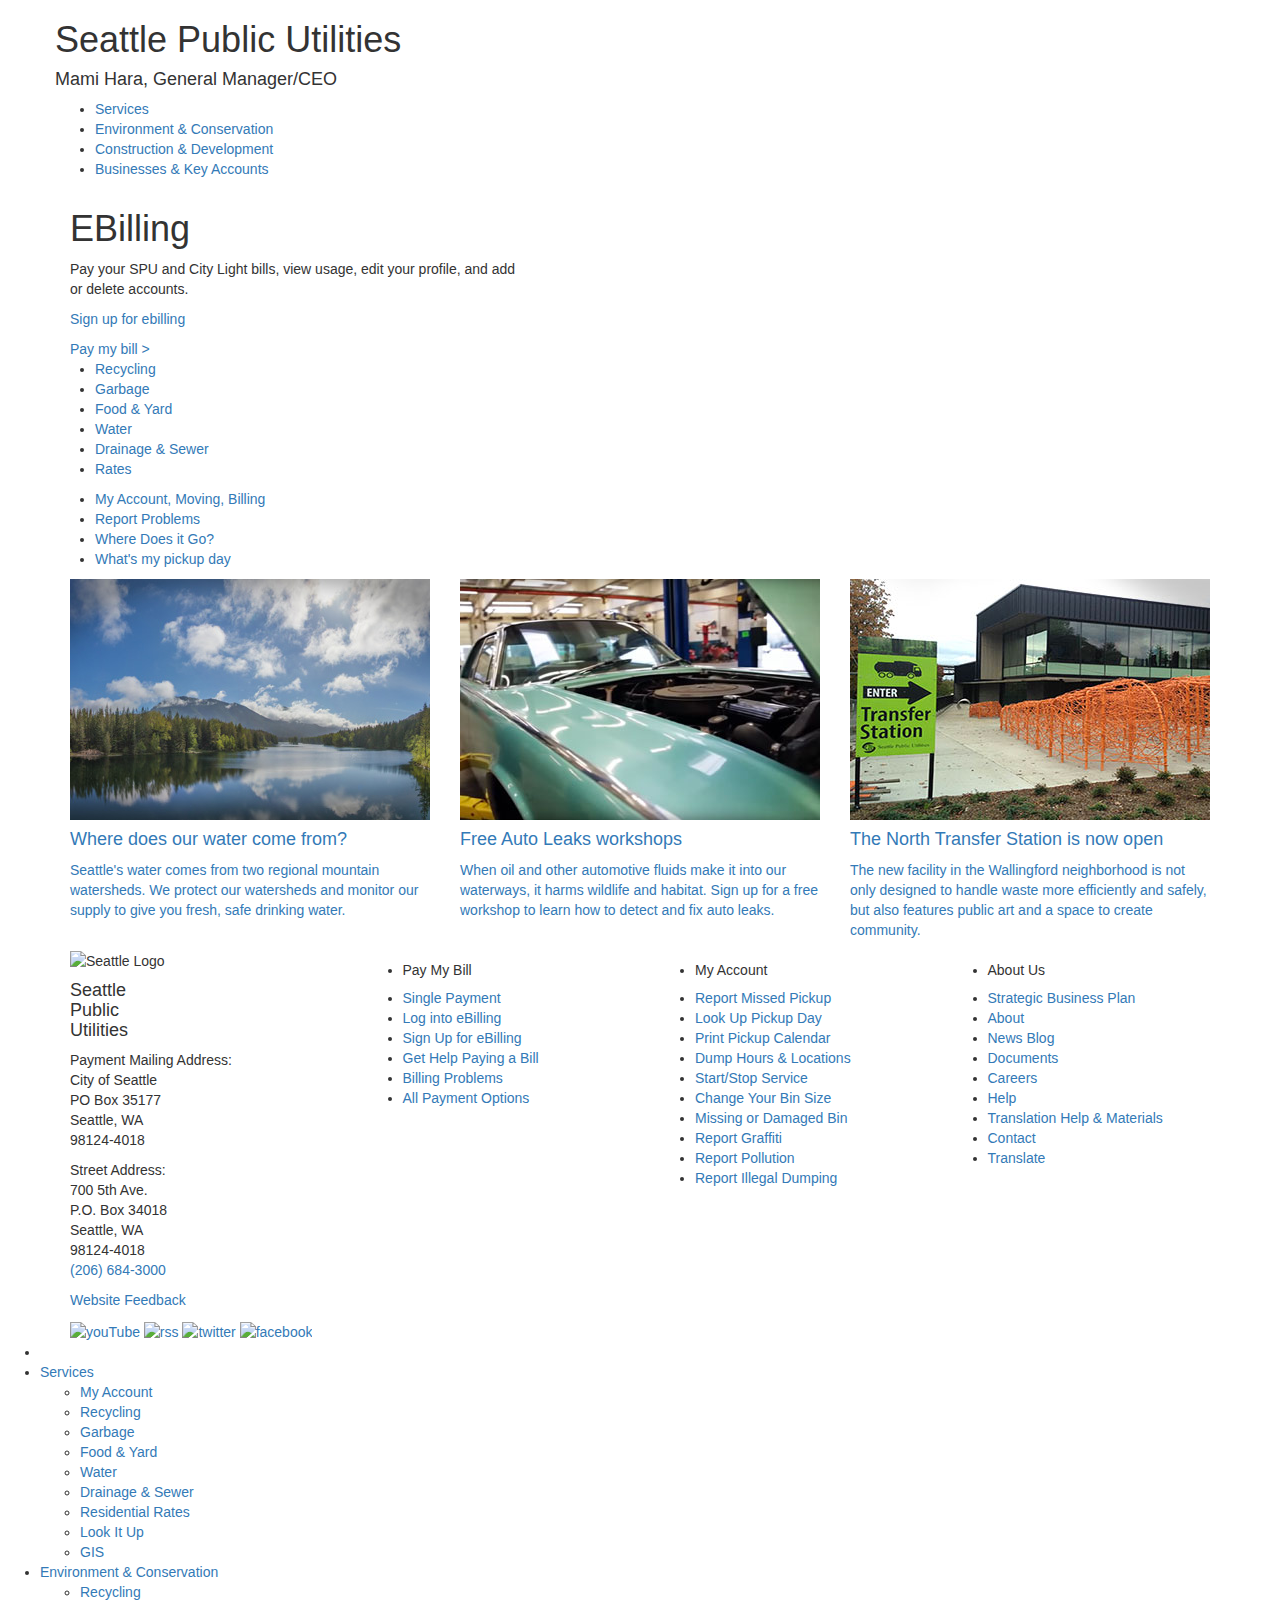
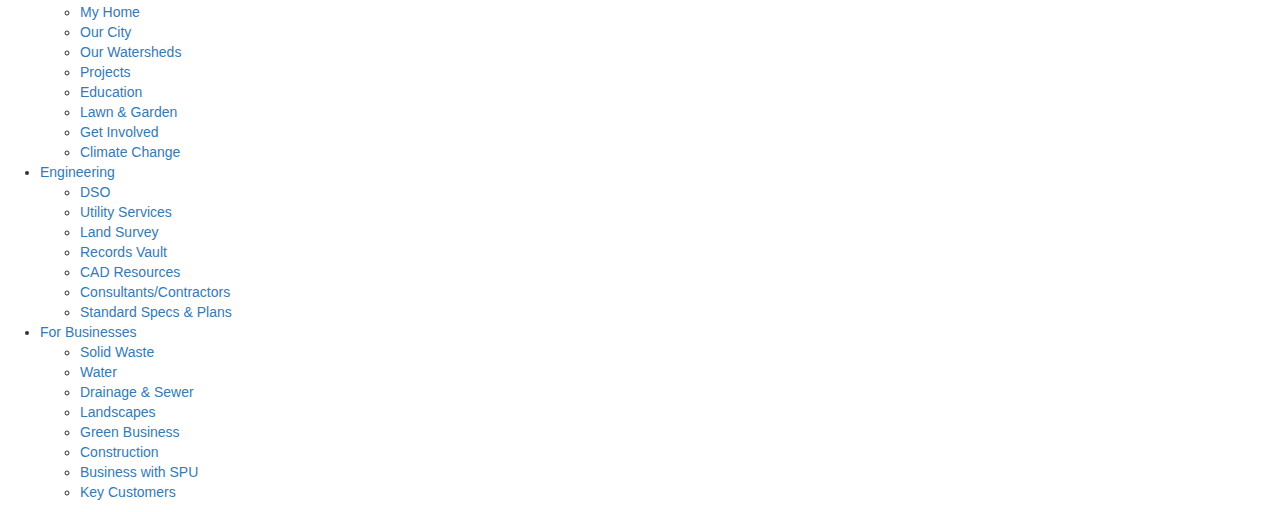
==== commit af0521d3: "Revert "Branding links and nav update"" ====
--- a/index.html
+++ b/index.html
@@ -70,7 +70,7 @@
             <div class="container">
                 <div class="row hidden-xs">
                     <div id="director" class="">
-                        <h1><a href="http://www.seattle.gov/util/">Seattle Public Utilities</a></h1>
+                        <h1>Seattle Public Utilities</h1>
                         <h4 class="hidden-sm hidden-xs">Mami Hara, General Manager/CEO</h4>
                     </div>
                     <div  id="primaryNav" class="">
@@ -404,12 +404,11 @@
                     <div id="branding" class="col-md-3">
                         <div class="row">
                             <div class="col-xs-12">
-                                <a href="http://www.seattle.gov/util/"><img id="logo" src="http://www.seattle.gov/images/2015_img/logo_bw.png" alt="Seattle Logo"></a>
-                                <h4><a href="http://www.seattle.gov/util/">
+                                <img id="logo" src="http://www.seattle.gov/images/2015_img/logo_bw.png" alt="Seattle Logo">
+                                <h4>
                                     Seattle<br>
                                     Public<br>
                                     Utilities
-                                    </a>
                                 </h4>
                             </div>
                         </div>
@@ -592,13 +591,13 @@
                         <li>        
                             <a href="http://www.seattle.gov/util/MyServices/Recycling">Recycling</a>
                         </li>
-
+                        
+                        <li>        
+                            <a href="http://www.seattle.gov/util/EnvironmentConservation/MyHome/index.htm">My Home</a>
+                        </li>
+                        
                         <li>        
                             <a href="http://www.seattle.gov/util/EnvironmentConservation/OurCity/index.htm">Our City</a>
-                        </li>
-
-                        <li>        
-                            <a href="http://www.seattle.gov/util/EnvironmentConservation/MyHome/index.htm">My Home</a>
                         </li>
                         
                         <li>        
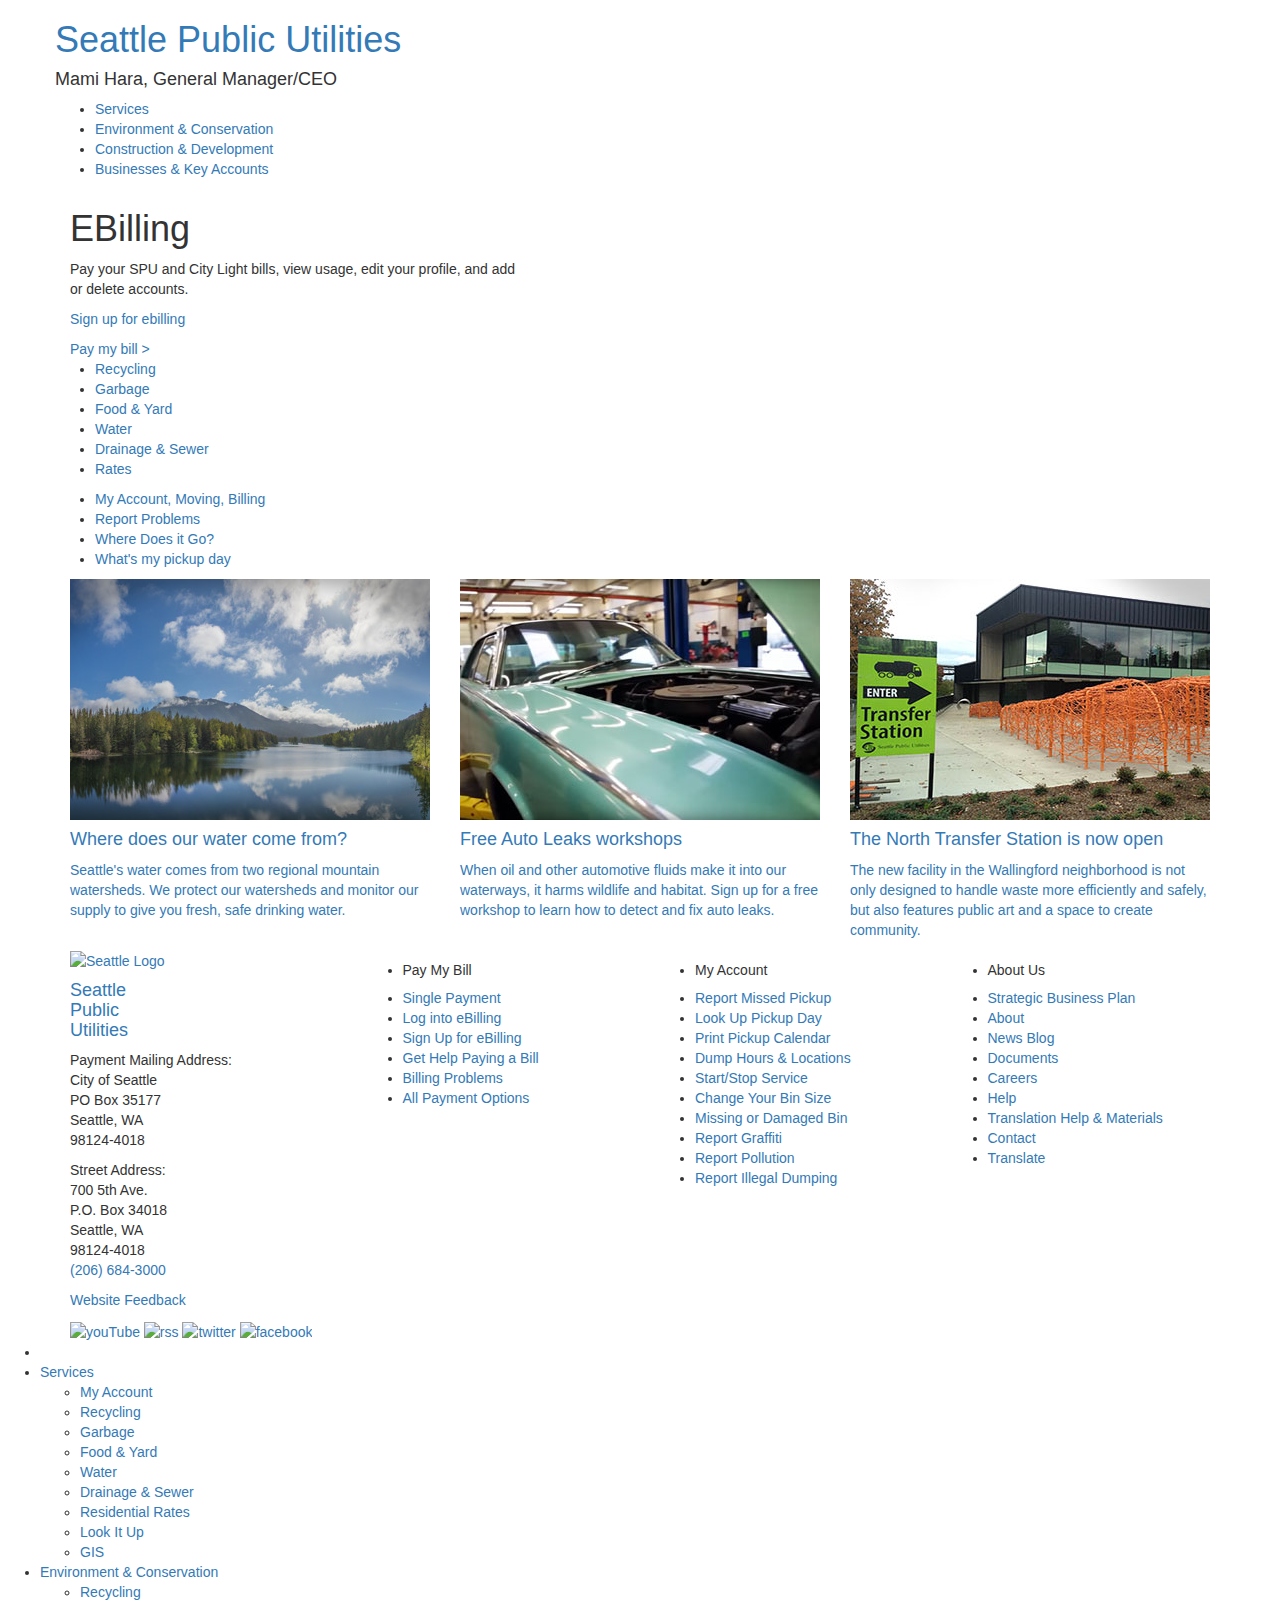
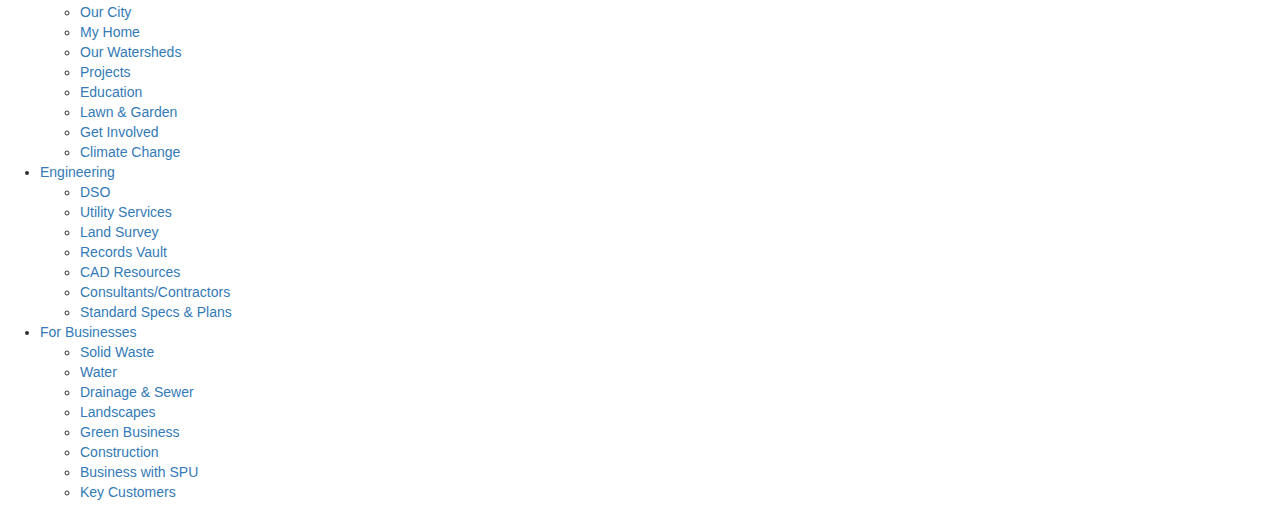
==== commit e263bb23: "Revert "Revert "Branding links and nav update""" ====
--- a/index.html
+++ b/index.html
@@ -70,7 +70,7 @@
             <div class="container">
                 <div class="row hidden-xs">
                     <div id="director" class="">
-                        <h1>Seattle Public Utilities</h1>
+                        <h1><a href="http://www.seattle.gov/util/">Seattle Public Utilities</a></h1>
                         <h4 class="hidden-sm hidden-xs">Mami Hara, General Manager/CEO</h4>
                     </div>
                     <div  id="primaryNav" class="">
@@ -404,11 +404,12 @@
                     <div id="branding" class="col-md-3">
                         <div class="row">
                             <div class="col-xs-12">
-                                <img id="logo" src="http://www.seattle.gov/images/2015_img/logo_bw.png" alt="Seattle Logo">
-                                <h4>
+                                <a href="http://www.seattle.gov/util/"><img id="logo" src="http://www.seattle.gov/images/2015_img/logo_bw.png" alt="Seattle Logo"></a>
+                                <h4><a href="http://www.seattle.gov/util/">
                                     Seattle<br>
                                     Public<br>
                                     Utilities
+                                    </a>
                                 </h4>
                             </div>
                         </div>
@@ -591,13 +592,13 @@
                         <li>        
                             <a href="http://www.seattle.gov/util/MyServices/Recycling">Recycling</a>
                         </li>
-                        
+
+                        <li>        
+                            <a href="http://www.seattle.gov/util/EnvironmentConservation/OurCity/index.htm">Our City</a>
+                        </li>
+
                         <li>        
                             <a href="http://www.seattle.gov/util/EnvironmentConservation/MyHome/index.htm">My Home</a>
-                        </li>
-                        
-                        <li>        
-                            <a href="http://www.seattle.gov/util/EnvironmentConservation/OurCity/index.htm">Our City</a>
                         </li>
                         
                         <li>        
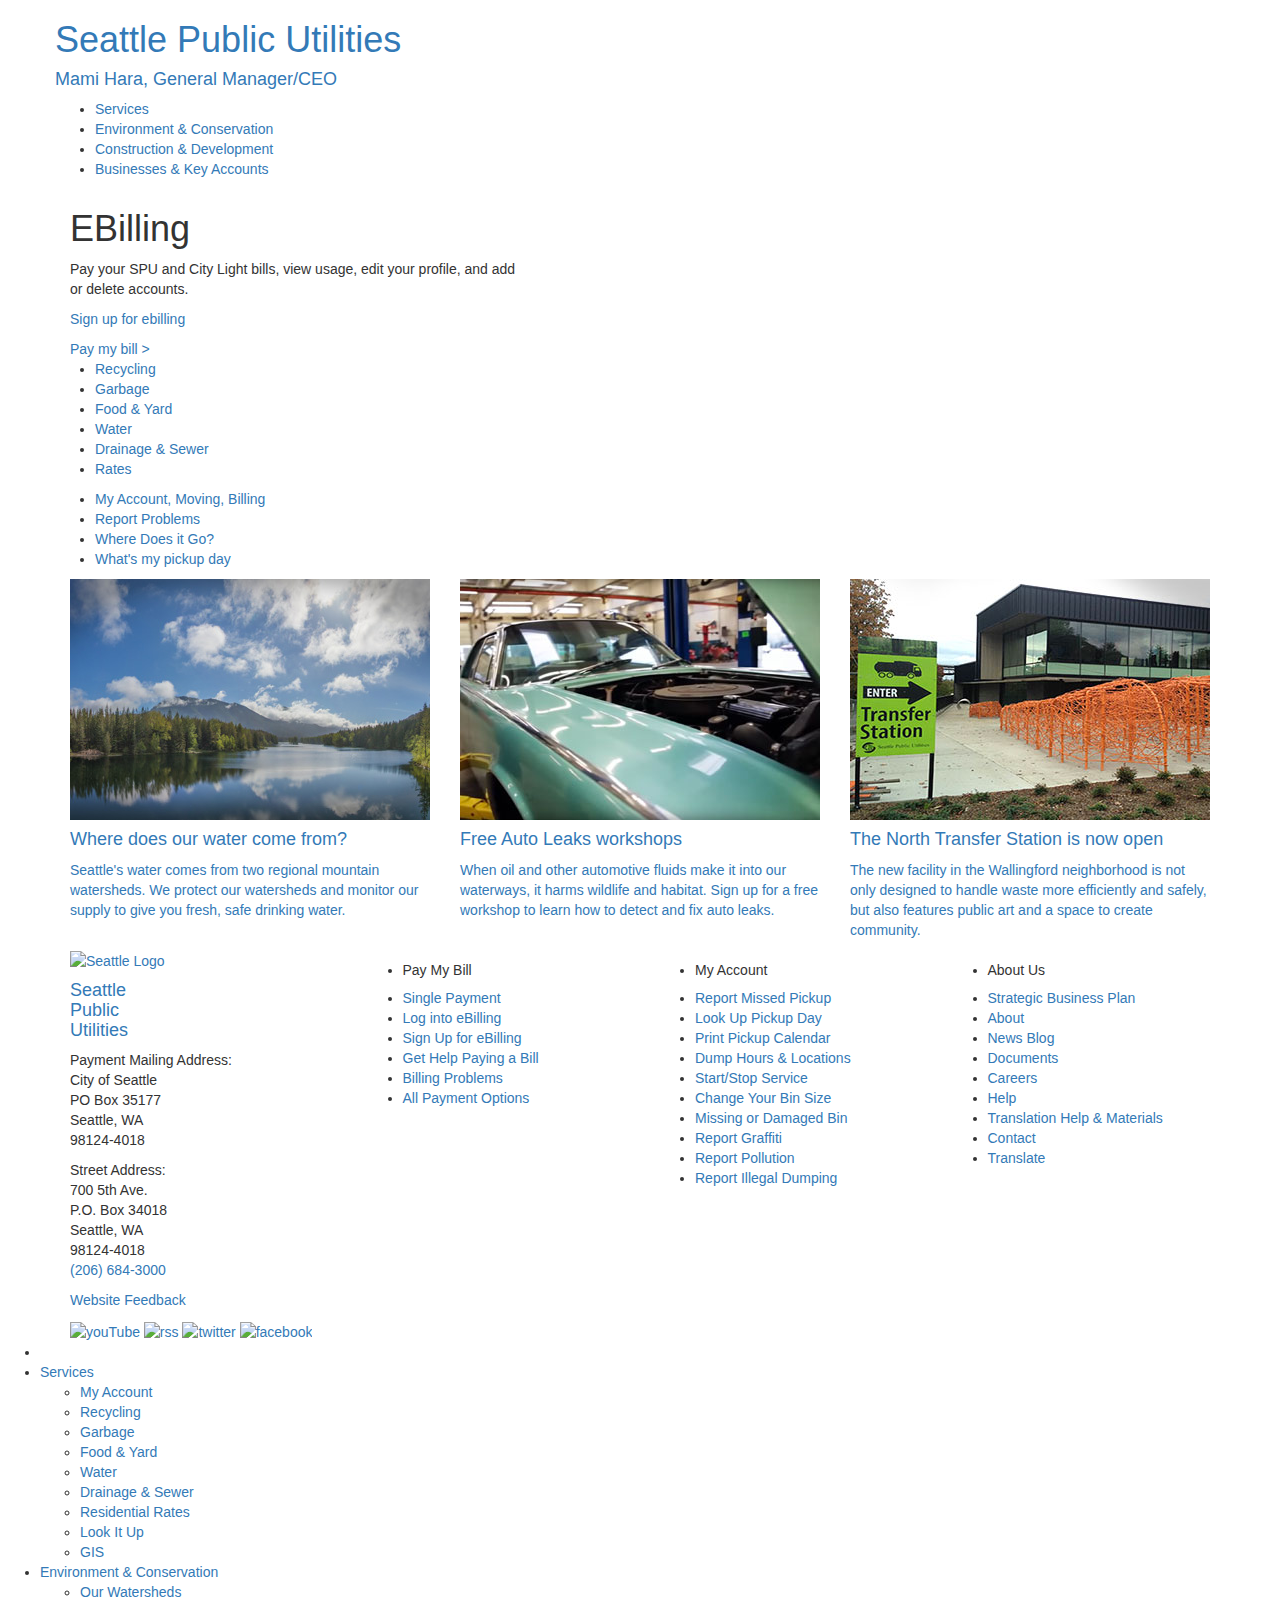
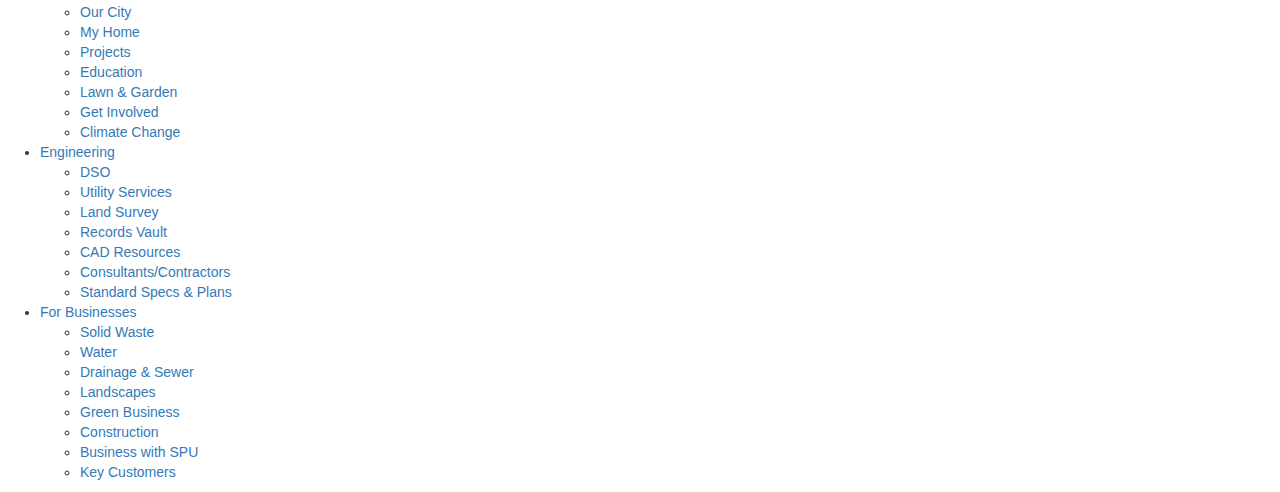
==== commit 8f51a922: "Revert "Revert "More link and nav update""" ====
--- a/index.html
+++ b/index.html
@@ -71,7 +71,7 @@
                 <div class="row hidden-xs">
                     <div id="director" class="">
                         <h1><a href="http://www.seattle.gov/util/">Seattle Public Utilities</a></h1>
-                        <h4 class="hidden-sm hidden-xs">Mami Hara, General Manager/CEO</h4>
+                        <h4 class="hidden-sm hidden-xs"><a href="http://www.seattle.gov/util/">Mami Hara, General Manager/CEO</a></h4>
                     </div>
                     <div  id="primaryNav" class="">
                         <ul class="caps">
@@ -590,19 +590,15 @@
                     <a href="environmentConservation.html">Environment &amp; Conservation</a>
                     <ul>
                         <li>        
-                            <a href="http://www.seattle.gov/util/MyServices/Recycling">Recycling</a>
+                            <a href="http://www.seattle.gov/util/EnvironmentConservation/OurWatersheds/index.htm">Our Watersheds</a>
+                        </li>
+                        
+                        <li>        
+                            <a href="http://www.seattle.gov/util/EnvironmentConservation/OurCity/index.htm">Our City</a>
                         </li>
 
                         <li>        
-                            <a href="http://www.seattle.gov/util/EnvironmentConservation/OurCity/index.htm">Our City</a>
-                        </li>
-
-                        <li>        
                             <a href="http://www.seattle.gov/util/EnvironmentConservation/MyHome/index.htm">My Home</a>
-                        </li>
-                        
-                        <li>        
-                            <a href="http://www.seattle.gov/util/EnvironmentConservation/OurWatersheds/index.htm">Our Watersheds</a>
                         </li>
                         
                         <li>        
